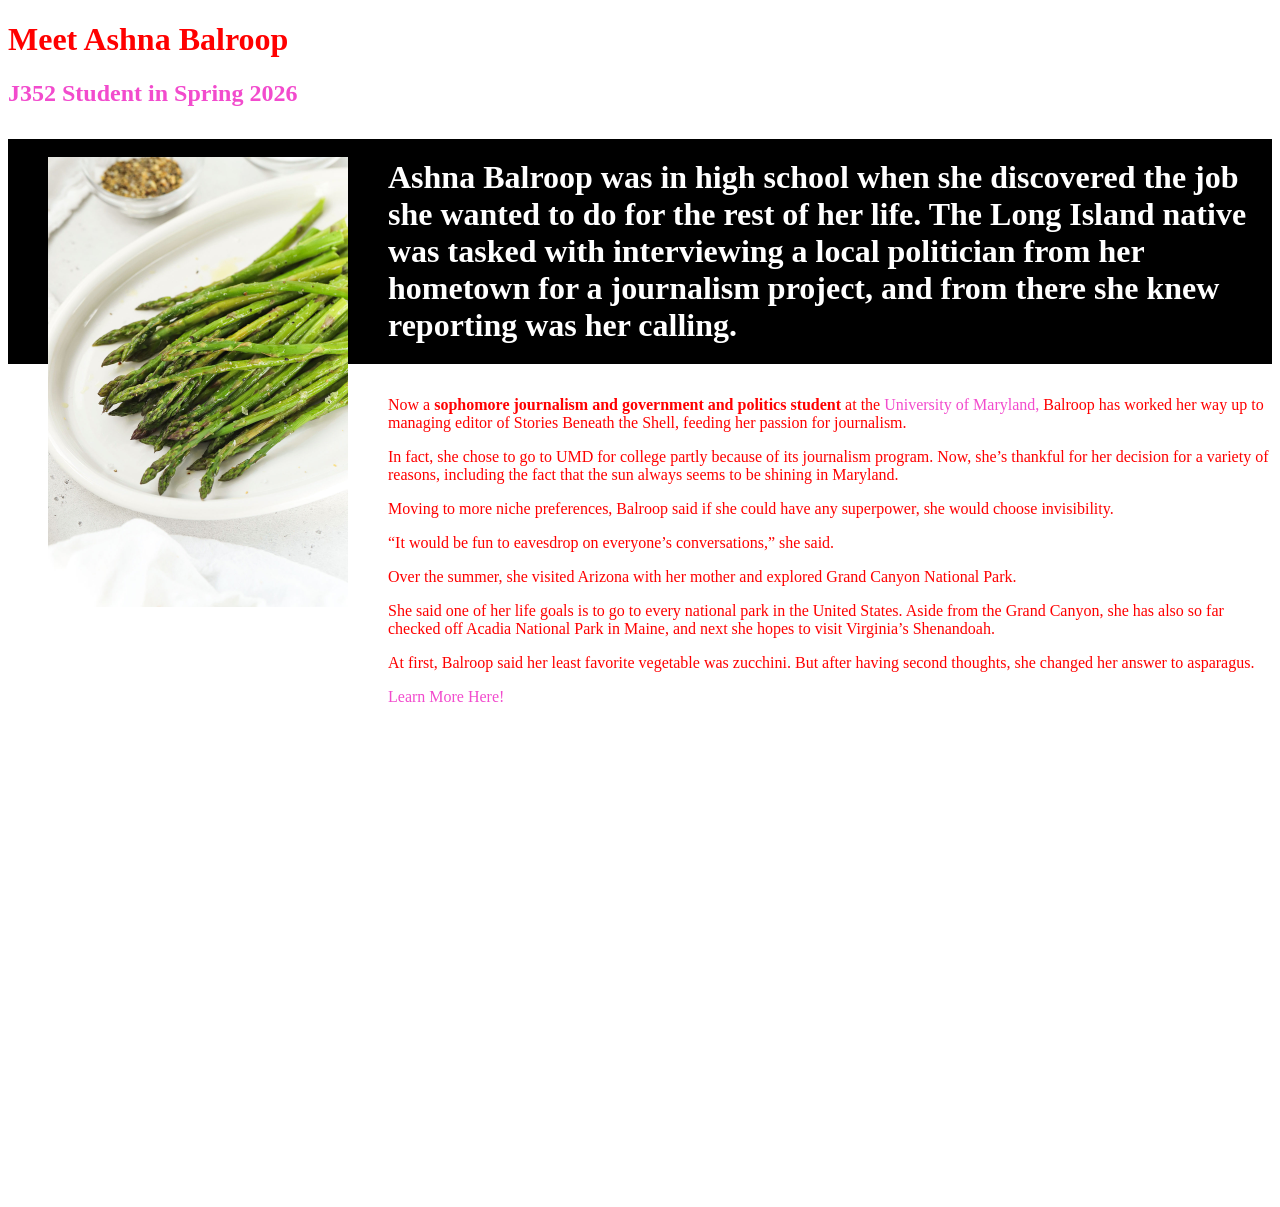
==== Starter/index.html @ cd1535ca "Add files via upload" ====
<!doctype html>

<html lang="en">

<head>
  <meta charset="utf-8">
  <title>Meet Ashna Balroop</title>
  <meta name="description" content="This is the description that search engines will display. Aim for 145-155 characters.">
  <meta name="author" content="Insert the content author or owner name here">

  <!-- Link to your JS file -->
  <script src="scripts/script.js"></script>

  <!-- Link to your CSS file -->
  <link rel="stylesheet" href="css/style.css">

</head>


<body>

<h1>Meet Ashna Balroop</h1>

<h2>J352 Student in Spring 2026</h2>

<img src="images/asparagus.jpg" width=300 align = "left" class="leadPhoto">

<p class="leadGraph">Ashna Balroop was in high school when she discovered the job she wanted to do for the rest of her life. The Long Island native was tasked with interviewing a local politician from her hometown for a journalism project, and from there she knew reporting was her calling.</p>

<p>Now a <strong>sophomore journalism and government and politics student</strong> at the <a href="https://umd.edu" target="_blank">University of Maryland,</a> Balroop has worked her way up to managing editor of Stories Beneath the Shell, feeding her passion for journalism.</p>

<p>In fact, she chose to go to UMD for college partly because of its journalism program. Now, she’s thankful for her decision for a variety of reasons, including the fact that the sun always seems to be shining in Maryland.</p>

<p>Moving to more niche preferences, Balroop said if she could have any superpower, she would choose invisibility.</p> 

<p>“It would be fun to eavesdrop on everyone’s conversations,” she said.</p>

<p>Over the summer, she visited Arizona with her mother and explored Grand Canyon National Park.</p>

<p>She said one of her life goals is to go to every national park in the United States. Aside from the Grand Canyon, she has also so far checked off Acadia National Park in Maine, and next she hopes to visit Virginia’s Shenandoah.</p>

<p>At first, Balroop said her least favorite vegetable was zucchini. But after having second thoughts, she changed her answer to asparagus.</p>

<a href="https://umd.edu" target="_blank">Learn More Here!</a>



</body>

</html>
---- Starter/css/style.css ----
body {
  background-color:#ffffff
}
h1 {color: #ff0000}

h2 {color: #F24BCD}

p {color: #ff0000}

.leadGraph {background-color: #000000; color: #ffffff;font-weight: bold; font-size: 2rem; 
padding: 20px}

.leadPhoto {margin: 30px 40px 600px 40px}

a {color: #F24BCD; text-decoration: none}
a:hover {color: #000000; text-decoration: underline}
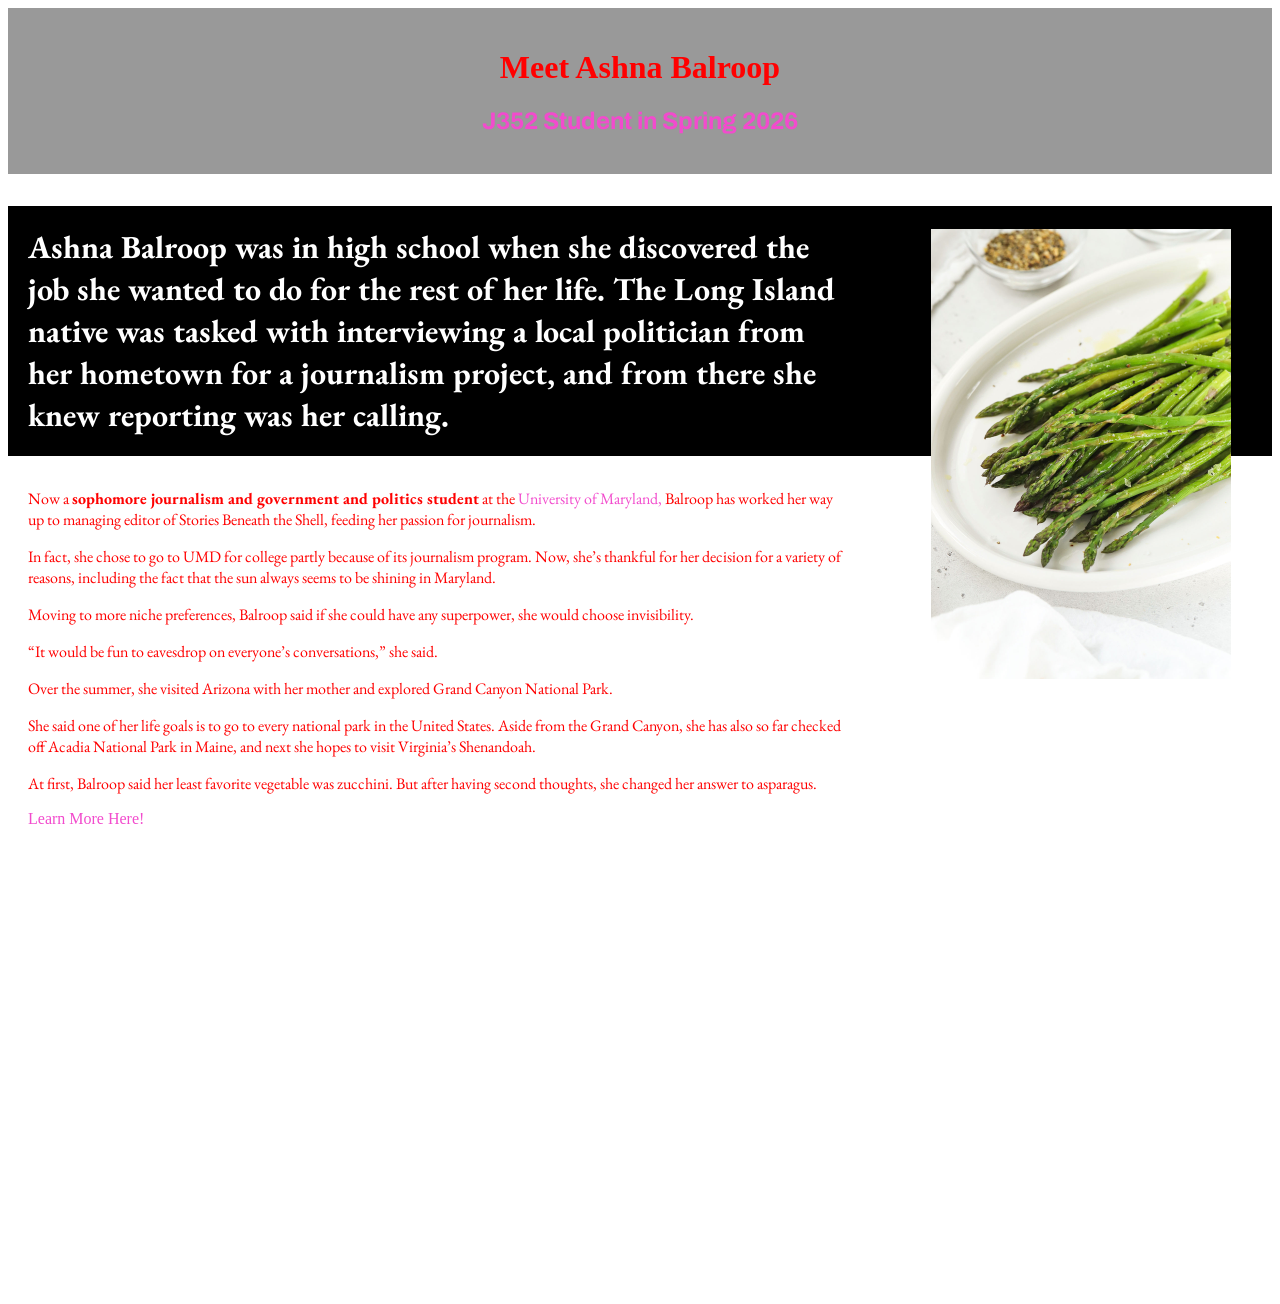
==== commit fb29f1bd: "Add files via upload" ====
--- a/Starter/index.html
+++ b/Starter/index.html
@@ -14,18 +14,28 @@
   <!-- Link to your CSS file -->
   <link rel="stylesheet" href="css/style.css">
 
+<link rel="preconnect" href="https://fonts.googleapis.com">
+<link rel="preconnect" href="https://fonts.gstatic.com" crossorigin>
+<link href="https://fonts.googleapis.com/css2?family=Archivo:ital,wght@0,100..900;1,100..900&family=EB+Garamond:ital,wght@0,400..800;1,400..800&display=swap" rel="stylesheet">
+
 </head>
 
 
 <body>
 
+<div class = "headerBox">
 <h1>Meet Ashna Balroop</h1>
 
 <h2>J352 Student in Spring 2026</h2>
+</div>
 
+<div class = "imageBox">
 <img src="images/asparagus.jpg" width=300 align = "left" class="leadPhoto">
+</div>
 
 <p class="leadGraph">Ashna Balroop was in high school when she discovered the job she wanted to do for the rest of her life. The Long Island native was tasked with interviewing a local politician from her hometown for a journalism project, and from there she knew reporting was her calling.</p>
+
+<div class = "bodyBox">
 
 <p>Now a <strong>sophomore journalism and government and politics student</strong> at the <a href="https://umd.edu" target="_blank">University of Maryland,</a> Balroop has worked her way up to managing editor of Stories Beneath the Shell, feeding her passion for journalism.</p>
 
@@ -43,6 +53,8 @@
 
 <a href="https://umd.edu" target="_blank">Learn More Here!</a>
 
+</div>
+
 
 
 </body>
--- a/Starter/css/style.css
+++ b/Starter/css/style.css
@@ -1,11 +1,11 @@
 body {
   background-color:#ffffff
 }
-h1 {color: #ff0000}
+h1 {color: #ff0000; fsont-family: "Archivo", sans-serif;}
 
-h2 {color: #F24BCD}
+h2 {color: #F24BCD; font-family: "Archivo", sans-serif;}
 
-p {color: #ff0000}
+p {color: #ff0000; font-family: "EB Garamond", serif;}
 
 .leadGraph {background-color: #000000; color: #ffffff;font-weight: bold; font-size: 2rem; 
 padding: 20px}
@@ -13,4 +13,37 @@
 .leadPhoto {margin: 30px 40px 600px 40px}
 
 a {color: #F24BCD; text-decoration: none}
-a:hover {color: #000000; text-decoration: underline}+a:hover {color: #000000; text-decoration: underline}
+
+.headerBox {
+  background-color: #999999;
+  text-align: center;
+  padding: 20px;
+}
+
+.imageBox {
+  float: right;
+  padding: 25px 1px 25px 50px;
+}
+
+.bodyBox {
+  margin-left: 20px;
+}
+
+
+.archivo-<uniquifier> {
+  font-family: "Archivo", sans-serif;
+  font-optical-sizing: auto;
+  font-weight: <weight>;
+  font-style: normal;
+  font-variation-settings:
+    "wdth" 100;
+}
+
+
+.eb-garamond-<uniquifier> {
+  font-family: "EB Garamond", serif;
+  font-optical-sizing: auto;
+  font-weight: <weight>;
+  font-style: normal;
+}
